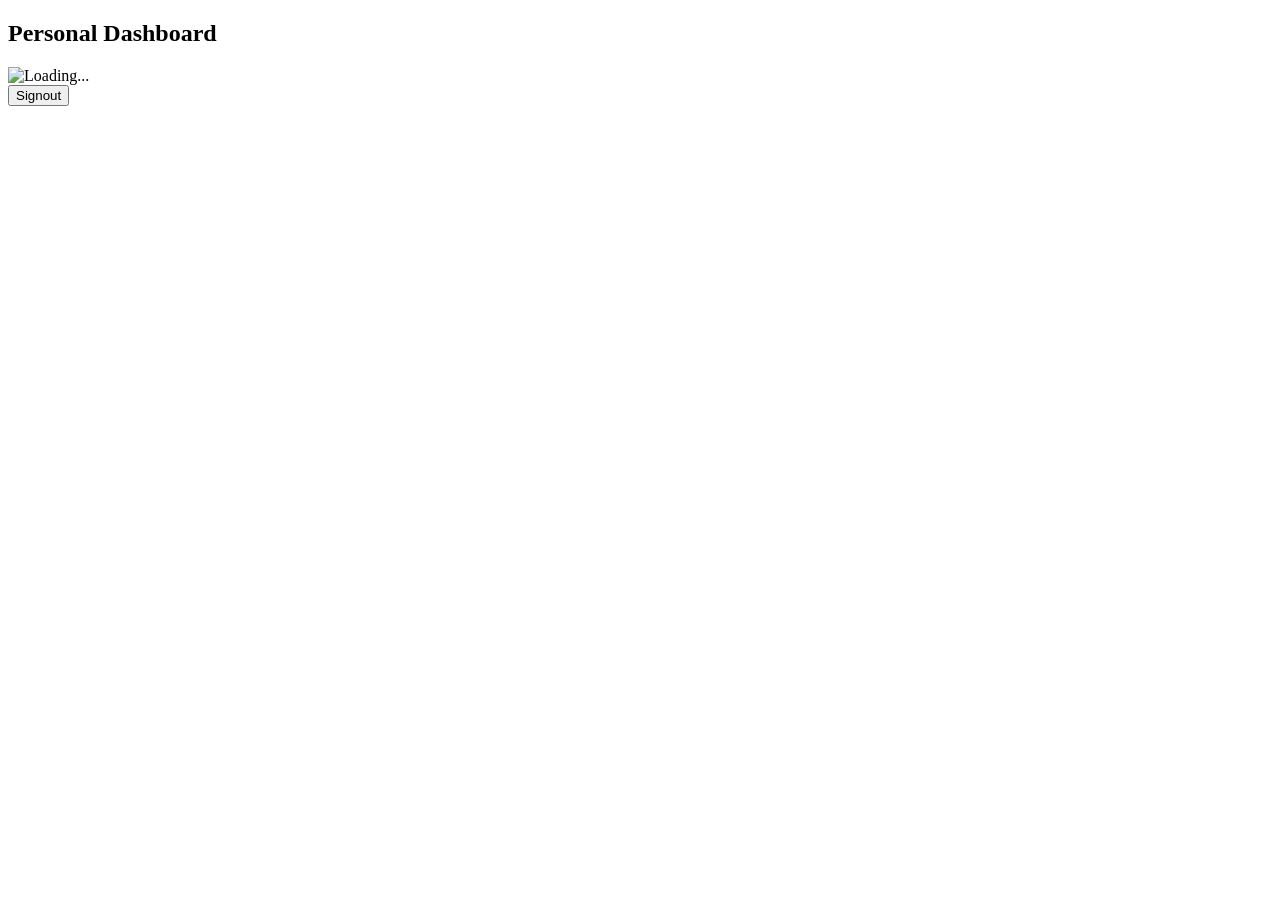
==== pages/dashboard.html @ be16f31f "firebase app with proper signIn, logIn & signOut Function" ====
<!DOCTYPE html>
<html lang="en">
<head>
    <meta charset="UTF-8">
    <meta name="viewport" content="width=device-width, initial-scale=1.0">
    <title>Dashboard</title>
</head>
<body>
    <h2>Personal Dashboard</h2>
    <div class="email">
        <img src="https://cdn.pixabay.com/animation/2024/04/02/07/57/07-57-40-974_512.gif" width="35px" alt="Loading...">
    </div>
    <button id="signoutBtn">Signout</button>
    <script type="module" src="../scripts/dashboard.js"></script>
</body>
</html>
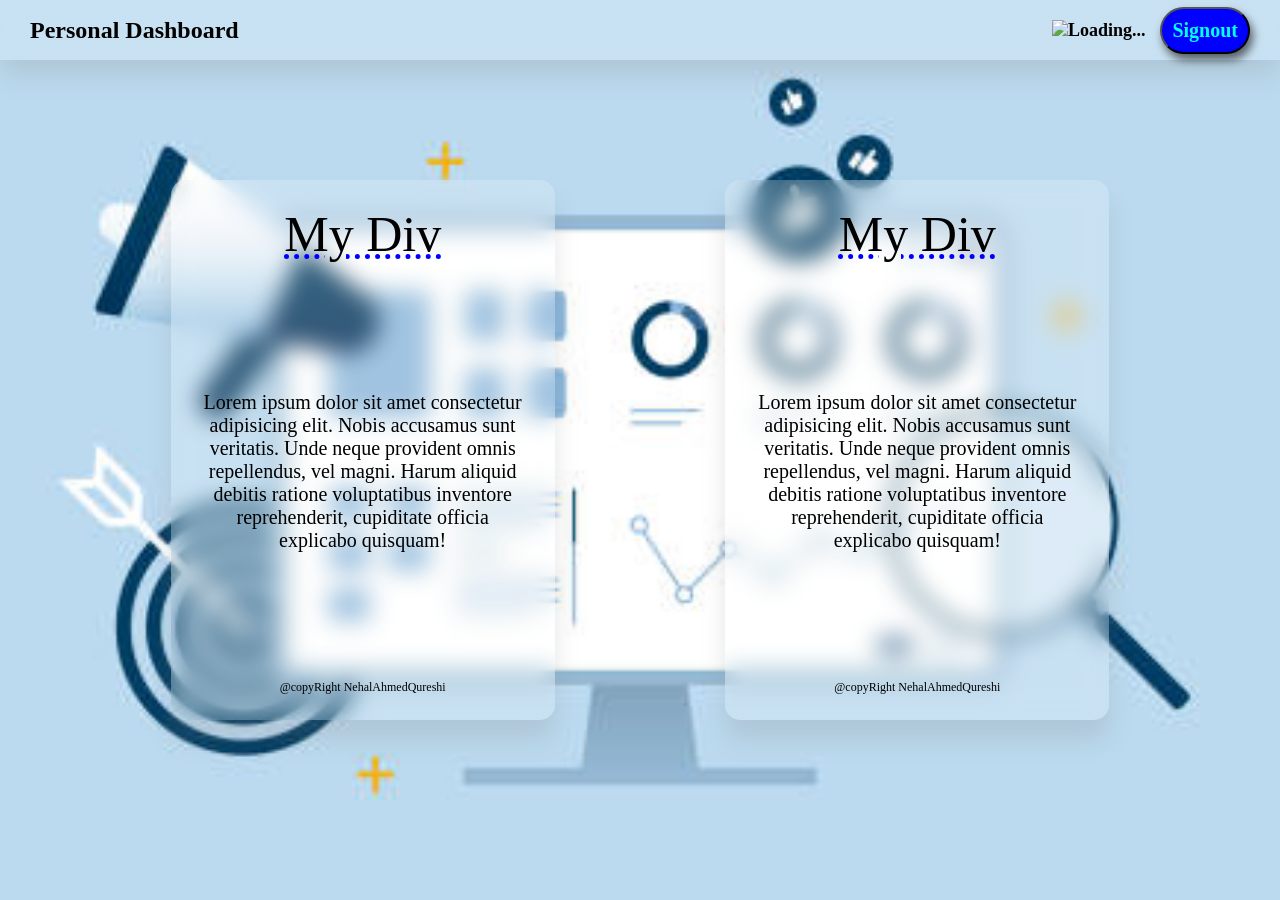
==== commit 2c6ab496: "complete styling dashboard , login , signup" ====
--- a/pages/dashboard.html
+++ b/pages/dashboard.html
@@ -1,16 +1,47 @@
 <!DOCTYPE html>
 <html lang="en">
+
 <head>
     <meta charset="UTF-8">
     <meta name="viewport" content="width=device-width, initial-scale=1.0">
+    <link rel="stylesheet" href="../style/dashboard.css">
     <title>Dashboard</title>
 </head>
+
 <body>
-    <h2>Personal Dashboard</h2>
-    <div class="email">
-        <img src="https://cdn.pixabay.com/animation/2024/04/02/07/57/07-57-40-974_512.gif" width="35px" alt="Loading...">
+    <div class="navbar">
+        <h2>Personal Dashboard</h2>
+        <div class="right">
+            <div class="email">
+                <img src="https://cdn.pixabay.com/animation/2024/04/02/07/57/07-57-40-974_512.gif" width="35px"
+                    alt="Loading...">
+            </div>
+            <button id="signoutBtn">Signout</button>
+        </div>
     </div>
-    <button id="signoutBtn">Signout</button>
+    <div class="home">
+        <div class="section1">
+            <div class="left">
+                <div class="heading">My Div</div>
+                <div class="content">
+                    Lorem ipsum dolor sit amet consectetur adipisicing elit. Nobis accusamus sunt veritatis. Unde neque provident omnis repellendus, vel magni. Harum aliquid debitis ratione voluptatibus inventore reprehenderit, cupiditate officia explicabo quisquam!
+                </div>
+                <div class="footer">
+                    @copyRight NehalAhmedQureshi
+                </div>
+            </div>
+            <div class="right">
+                <div class="heading">My Div</div>
+                <div class="content">
+                    Lorem ipsum dolor sit amet consectetur adipisicing elit. Nobis accusamus sunt veritatis. Unde neque provident omnis repellendus, vel magni. Harum aliquid debitis ratione voluptatibus inventore reprehenderit, cupiditate officia explicabo quisquam!
+                </div>
+                <div class="footer">
+                    @copyRight NehalAhmedQureshi
+                </div>
+            </div>
+        </div>
+    </div>
     <script type="module" src="../scripts/dashboard.js"></script>
 </body>
+
 </html>
--- a/style/dashboard.css
+++ b/style/dashboard.css
@@ -0,0 +1,86 @@
+*{
+    margin: 0%;
+    padding: 0%;
+    box-sizing: border-box;
+}
+.navbar {
+    width: 100%;
+    height: 5vh;
+    padding: 30px;
+    display: flex;
+    align-items: center;
+    /* border: 2px solid black; */
+    justify-content: space-between;
+    position: fixed;
+    top: 0%;
+    box-shadow: 0 15px 25px rgba(129, 124, 124, 0.2);
+    backdrop-filter: blur(14px);
+    background-color: rgba(255, 255, 255, 0.2);
+}
+.navbar .right .email {
+    font-family: cursive;
+    font-weight: 600;
+    font-size: 18px;
+    /* letter-spacing: 1px; */
+}
+.navbar .right {
+    display: flex;
+    justify-content:center;
+    align-items: center;
+    gap: 15px;
+}
+.navbar .right button {
+    padding: 10px;
+    font-size: 20px;
+    border-radius: 25px;
+    background: blue;
+    color: aqua;
+    font-family: cursive;
+    font-weight: 600;
+    box-shadow: 3px 6px 10px rgba(6, 6, 6,0.6);
+}
+.navbar .right button:hover{
+    background: aqua;
+    color: blue;
+}
+.navbar .right button:active{
+    box-shadow: none;
+}
+.home .section1 {
+    width: 100%;
+    height: 100vh;
+    background:url(../assessts/flag.jpg) no-repeat;
+    background-size: cover;
+    background-position: center;
+    display: flex;
+    justify-content: space-evenly;
+    align-items: center;
+}
+.section1 .left , .section1 .right {
+    width: 30%;
+    height: 60vh;
+    border-radius: 15px;
+    /* border: 2px solid black; */
+    box-shadow: 0 20px 25px rgba(129, 124, 124, 0.2);
+    backdrop-filter: blur(12px);
+    background-color: rgba(255, 255, 255, 0.2);
+    display: flex;
+    flex-direction: column;
+    padding: 25px;
+    justify-content: space-between;
+    align-items: center;
+    font-family: cursive;
+    .heading {
+        font-size: 50px;
+        position:relative;
+        text-decoration:underline dotted blue;
+    }
+    .content{
+        font-size: 20px;
+        text-align: center;
+    }
+    .footer{
+        font-size: 12px;
+        font-weight: 400;
+    }
+}
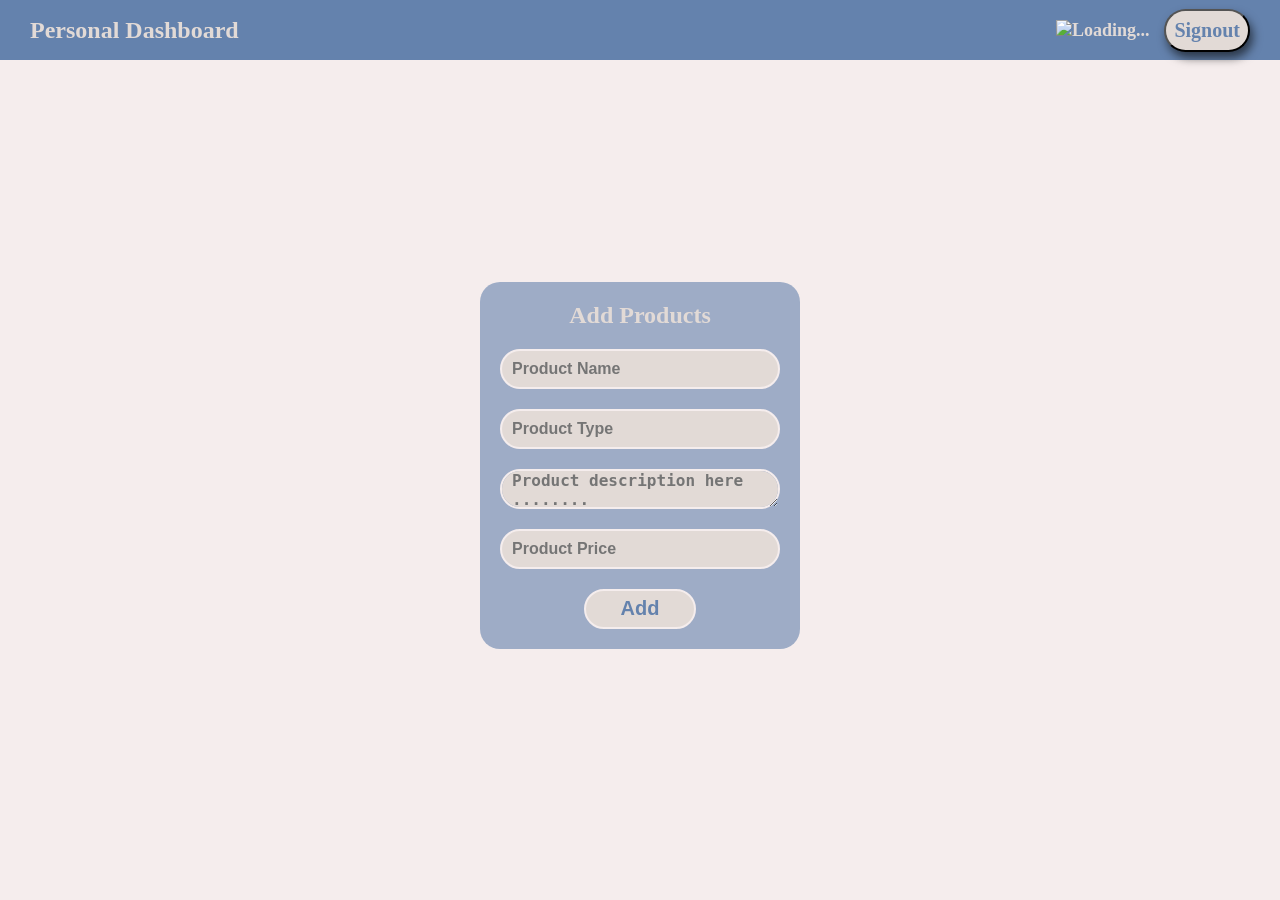
==== commit e8a7fd11: "add some styling and set theme color" ====
--- a/pages/dashboard.html
+++ b/pages/dashboard.html
@@ -20,28 +20,31 @@
         </div>
     </div>
     <div class="home">
-        <div class="section1">
-            <div class="left">
-                <div class="heading">My Div</div>
-                <div class="content">
-                    Lorem ipsum dolor sit amet consectetur adipisicing elit. Nobis accusamus sunt veritatis. Unde neque provident omnis repellendus, vel magni. Harum aliquid debitis ratione voluptatibus inventore reprehenderit, cupiditate officia explicabo quisquam!
+        <div class="addItems">
+            <form id="addProductForm">
+                <h2>Add Products</h2>
+
+                <input type="text" maxlength="35" minlength="2" class="product-name" placeholder="Product Name">
+                <input type="text" maxlength="35" minlength="2" class="product-type" placeholder="Product Type">
+                <!-- <input type="text" maxlength="15" minlength="2" class="product-description"
+                    placeholder="Product Description"> -->
+                <textarea name="" id="" class="product-description"
+                    placeholder="Product description here ........"></textarea>
+                <input type="number" maxlength="15" minlength="2" class="product-price" placeholder="Product Price">
+                <button type="submit" class="addItem">Add</button>
+            </form>
+        </div>
+        <!-- <div class="productPrinter">
+            <div class="product">
+                <div class="name">I-Phone</div>
+                <div class="type">Mobile</div>
+                <div class="description">Lorem ipsum dolor sit amet consectetur adipisicing elit. Quia unde numquam assumenda.
                 </div>
-                <div class="footer">
-                    @copyRight NehalAhmedQureshi
-                </div>
+                <div class="price">1200</div>
             </div>
-            <div class="right">
-                <div class="heading">My Div</div>
-                <div class="content">
-                    Lorem ipsum dolor sit amet consectetur adipisicing elit. Nobis accusamus sunt veritatis. Unde neque provident omnis repellendus, vel magni. Harum aliquid debitis ratione voluptatibus inventore reprehenderit, cupiditate officia explicabo quisquam!
-                </div>
-                <div class="footer">
-                    @copyRight NehalAhmedQureshi
-                </div>
-            </div>
+        </div> -->
         </div>
-    </div>
-    <script type="module" src="../scripts/dashboard.js"></script>
+        <script type="module" src="../scripts/dashboard.js"></script>
 </body>
 
 </html>
--- a/style/dashboard.css
+++ b/style/dashboard.css
@@ -2,6 +2,15 @@
     margin: 0%;
     padding: 0%;
     box-sizing: border-box;
+}
+body {
+    background:rgb(245, 237, 237);
+    background-size: cover;
+    background-position: center;
+    width: 100%;
+    font-family: cursive;
+    
+    height: 100vh;
 }
 .navbar {
     width: 100%;
@@ -11,11 +20,12 @@
     align-items: center;
     /* border: 2px solid black; */
     justify-content: space-between;
-    position: fixed;
-    top: 0%;
-    box-shadow: 0 15px 25px rgba(129, 124, 124, 0.2);
-    backdrop-filter: blur(14px);
-    background-color: rgba(255, 255, 255, 0.2);
+    /* position: fixed; */
+    /* top: 0%; */
+    /* box-shadow: 0 15px 25px rgba(129, 124, 124, 0.2); */
+    /* backdrop-filter: blur(14px); */
+    background-color:rgb(100, 130, 173);
+    color: rgb(226, 218, 214);
 }
 .navbar .right .email {
     font-family: cursive;
@@ -30,57 +40,74 @@
     gap: 15px;
 }
 .navbar .right button {
-    padding: 10px;
+    padding: 8px;
     font-size: 20px;
     border-radius: 25px;
-    background: blue;
-    color: aqua;
+    background:rgb(226, 218, 214) ;
+    color:rgb(100, 130, 173);
     font-family: cursive;
     font-weight: 600;
     box-shadow: 3px 6px 10px rgba(6, 6, 6,0.6);
 }
 .navbar .right button:hover{
-    background: aqua;
-    color: blue;
+    background:rgb(100, 130, 173);
+    color: rgb(226, 218, 214) ;
 }
 .navbar .right button:active{
     box-shadow: none;
 }
-.home .section1 {
+.home {
     width: 100%;
-    height: 100vh;
-    background:url(../assessts/flag.jpg) no-repeat;
-    background-size: cover;
-    background-position: center;
+    height: 90vh;
+}
+.addItems{
+    /* border: 2px solid black; */
+    width: 100%;
+    height: 90vh;
     display: flex;
-    justify-content: space-evenly;
+    justify-content: center;
     align-items: center;
 }
-.section1 .left , .section1 .right {
-    width: 30%;
-    height: 60vh;
-    border-radius: 15px;
-    /* border: 2px solid black; */
-    box-shadow: 0 20px 25px rgba(129, 124, 124, 0.2);
-    backdrop-filter: blur(12px);
-    background-color: rgba(255, 255, 255, 0.2);
+.addItems #addProductForm {
     display: flex;
     flex-direction: column;
-    padding: 25px;
-    justify-content: space-between;
-    align-items: center;
+    width: 25%;
+    gap: 20px;
+    /* border: 2px solid black; */
+    background:rgba(100, 130, 173,0.6);
+    border-radius: 20px;
+    color: rgb(226, 218, 214);
+    font-weight: 600;
     font-family: cursive;
-    .heading {
-        font-size: 50px;
-        position:relative;
-        text-decoration:underline dotted blue;
-    }
-    .content{
-        font-size: 20px;
-        text-align: center;
-    }
-    .footer{
-        font-size: 12px;
-        font-weight: 400;
-    }
+    padding: 20px;
+    align-items: center;   
+
 }
+.addItems #addProductForm input , .addItems #addProductForm textarea, .addItems #addProductForm button {
+    width: 100%;
+    height:40px;
+    padding-left: 10px;
+    border-radius: 24px;
+    border:2px solid rgb(245, 237, 237);
+    background: rgb(226, 218, 214);
+    color: rgb(127, 161, 195);
+    font-weight: 600;
+    font-size: 16px;
+}
+.addItems #addProductForm button{
+    width: 40%;
+    padding-left: 0%;
+    font-size: 20px;
+    color: rgb(100, 130, 173);
+    background-color:rgb(226, 218, 214) ;
+    
+}
+
+.addItems #addProductForm button:hover{
+   background-color: rgb(100, 130, 173);
+    color:rgb(226, 218, 214) ;
+}
+
+.addItems #addProductForm input:focus-visible , .addItems #addProductForm textarea:focus-visible {
+   outline: none;
+}
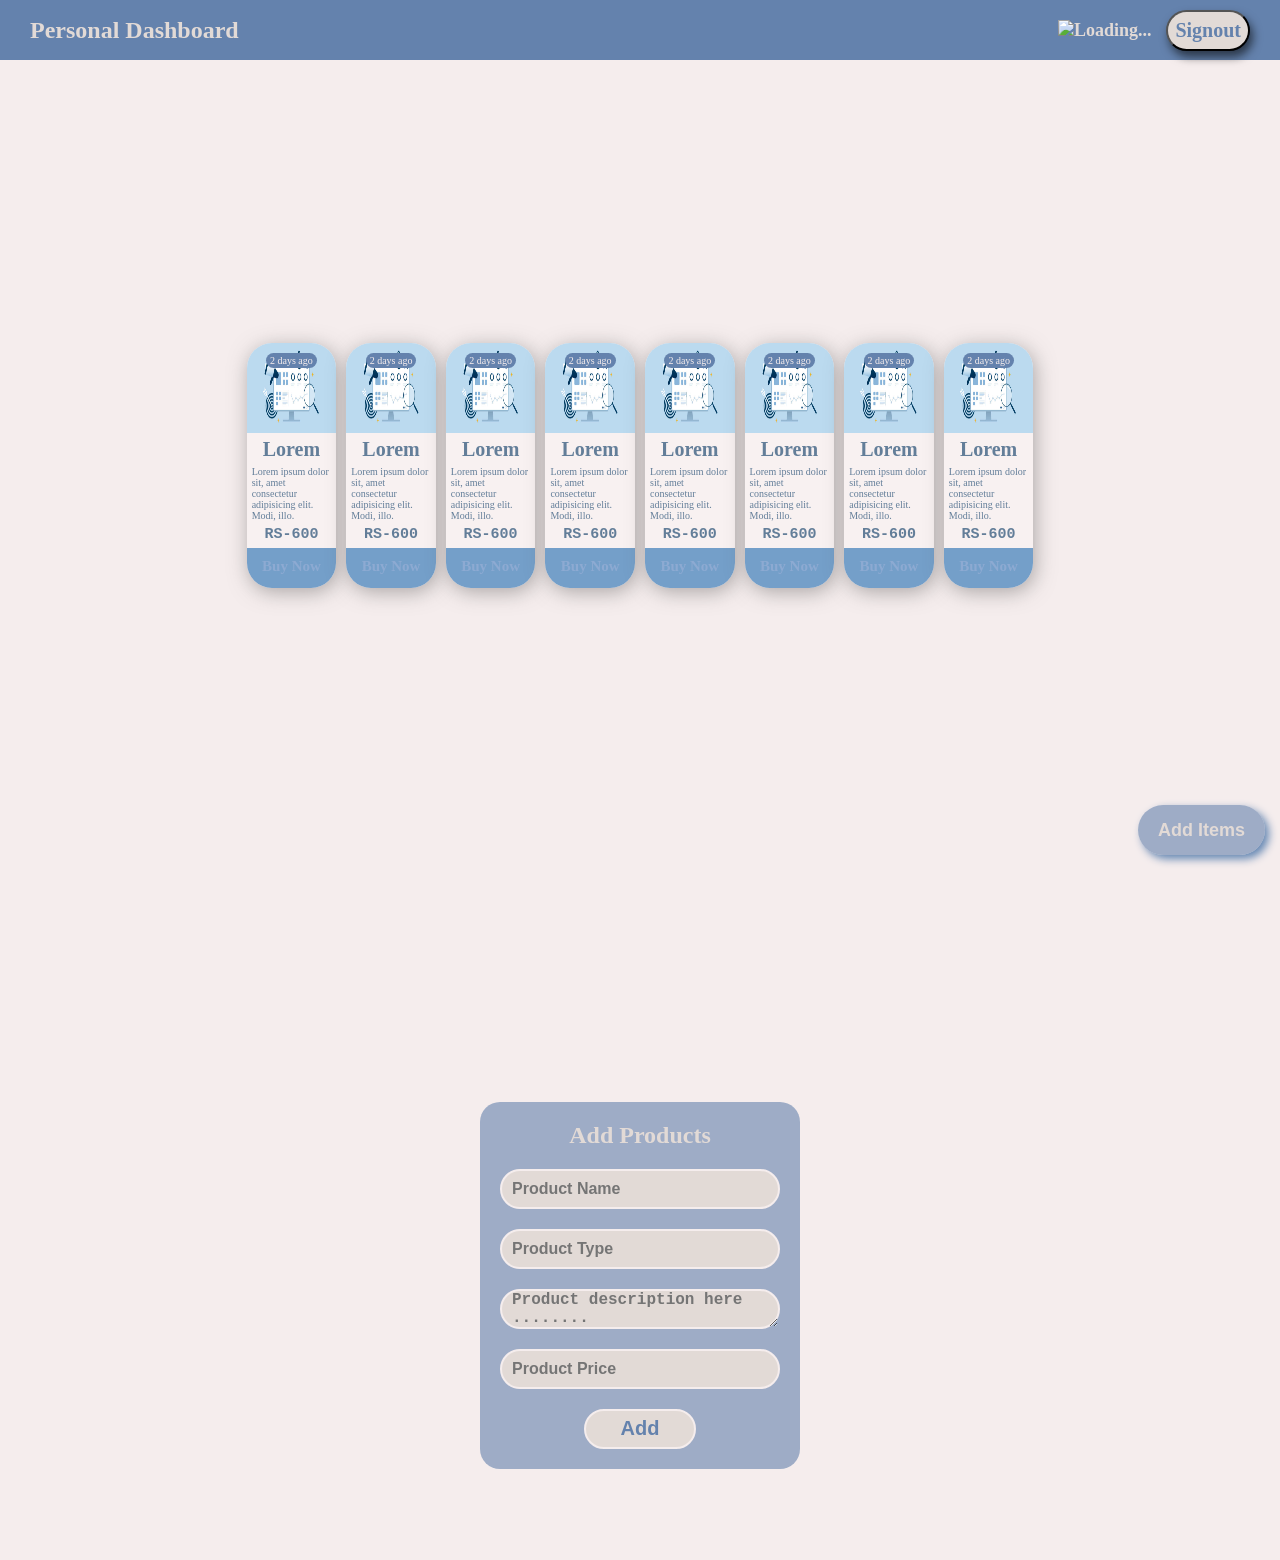
==== commit 80a7c842: "add product printer styling and html" ====
--- a/pages/dashboard.html
+++ b/pages/dashboard.html
@@ -18,8 +18,10 @@
             </div>
             <button id="signoutBtn">Signout</button>
         </div>
+        <div class="hamburger"></div>
     </div>
     <div class="home">
+        <button id="show" >Add Items</button>
         <div class="addItems">
             <form id="addProductForm">
                 <h2>Add Products</h2>
@@ -34,16 +36,75 @@
                 <button type="submit" class="addItem">Add</button>
             </form>
         </div>
-        <!-- <div class="productPrinter">
-            <div class="product">
-                <div class="name">I-Phone</div>
-                <div class="type">Mobile</div>
-                <div class="description">Lorem ipsum dolor sit amet consectetur adipisicing elit. Quia unde numquam assumenda.
+        <div class="productPrinter">
+            <div class="wrap">
+                <div class="card">
+                    <div class="duration">2 days ago</div>
+                    <div class="img"><img src="../assessts/flag.jpg" width="250px" alt=""></div>
+                    <div class="name">Lorem</div>
+                    <div class="description">Lorem ipsum dolor sit, amet consectetur adipisicing elit. Modi, illo.</div>
+                    <div class="price">RS-600</div>
+                    <div class="buyNow">Buy Now</div>
                 </div>
-                <div class="price">1200</div>
+                <div class="card">
+                    <div class="duration">2 days ago</div>
+                    <div class="img"><img src="../assessts/flag.jpg" width="250px" alt=""></div>
+                    <div class="name">Lorem</div>
+                    <div class="description">Lorem ipsum dolor sit, amet consectetur adipisicing elit. Modi, illo.</div>
+                    <div class="price">RS-600</div>
+                    <div class="buyNow">Buy Now</div>
+                </div>
+                <div class="card">
+                    <div class="duration">2 days ago</div>
+                    <div class="img"><img src="../assessts/flag.jpg" width="250px" alt=""></div>
+                    <div class="name">Lorem</div>
+                    <div class="description">Lorem ipsum dolor sit, amet consectetur adipisicing elit. Modi, illo.</div>
+                    <div class="price">RS-600</div>
+                    <div class="buyNow">Buy Now</div>
+                </div>
+                <div class="card">
+                    <div class="duration">2 days ago</div>
+                    <div class="img"><img src="../assessts/flag.jpg" width="250px" alt=""></div>
+                    <div class="name">Lorem</div>
+                    <div class="description">Lorem ipsum dolor sit, amet consectetur adipisicing elit. Modi, illo.</div>
+                    <div class="price">RS-600</div>
+                    <div class="buyNow">Buy Now</div>
+                </div>
+                <div class="card">
+                    <div class="duration">2 days ago</div>
+                    <div class="img"><img src="../assessts/flag.jpg" width="250px" alt=""></div>
+                    <div class="name">Lorem</div>
+                    <div class="description">Lorem ipsum dolor sit, amet consectetur adipisicing elit. Modi, illo.</div>
+                    <div class="price">RS-600</div>
+                    <div class="buyNow">Buy Now</div>
+                </div>
+                <div class="card">
+                    <div class="duration">2 days ago</div>
+                    <div class="img"><img src="../assessts/flag.jpg" width="250px" alt=""></div>
+                    <div class="name">Lorem</div>
+                    <div class="description">Lorem ipsum dolor sit, amet consectetur adipisicing elit. Modi, illo.</div>
+                    <div class="price">RS-600</div>
+                    <div class="buyNow">Buy Now</div>
+                </div>
+                <div class="card">
+                    <div class="duration">2 days ago</div>
+                    <div class="img"><img src="../assessts/flag.jpg" width="250px" alt=""></div>
+                    <div class="name">Lorem</div>
+                    <div class="description">Lorem ipsum dolor sit, amet consectetur adipisicing elit. Modi, illo.</div>
+                    <div class="price">RS-600</div>
+                    <div class="buyNow">Buy Now</div>
+                </div>
+                <div class="card">
+                    <div class="duration">2 days ago</div>
+                    <div class="img"><img src="../assessts/flag.jpg" width="250px" alt=""></div>
+                    <div class="name">Lorem</div>
+                    <div class="description">Lorem ipsum dolor sit, amet consectetur adipisicing elit. Modi, illo.</div>
+                    <div class="price">RS-600</div>
+                    <div class="buyNow">Buy Now</div>
+                </div>
             </div>
-        </div> -->
         </div>
+    </div>
         <script type="module" src="../scripts/dashboard.js"></script>
 </body>
 
--- a/style/dashboard.css
+++ b/style/dashboard.css
@@ -1,17 +1,21 @@
-*{
+* {
     margin: 0%;
     padding: 0%;
     box-sizing: border-box;
 }
+
 body {
-    background:rgb(245, 237, 237);
+    background: rgb(245, 237, 237);
     background-size: cover;
     background-position: center;
-    width: 100%;
+    width: 100vw;
     font-family: cursive;
-    
     height: 100vh;
-}
+    overflow-y: hidden;
+    overflow-x: hidden;
+    overflow: hidden;
+}
+
 .navbar {
     width: 100%;
     height: 5vh;
@@ -20,94 +24,578 @@
     align-items: center;
     /* border: 2px solid black; */
     justify-content: space-between;
-    /* position: fixed; */
-    /* top: 0%; */
-    /* box-shadow: 0 15px 25px rgba(129, 124, 124, 0.2); */
-    /* backdrop-filter: blur(14px); */
-    background-color:rgb(100, 130, 173);
+    background-color: rgb(100, 130, 173);
     color: rgb(226, 218, 214);
-}
+    z-index: 1;
+}
+
 .navbar .right .email {
     font-family: cursive;
     font-weight: 600;
     font-size: 18px;
     /* letter-spacing: 1px; */
 }
+
 .navbar .right {
     display: flex;
-    justify-content:center;
+    justify-content: center;
     align-items: center;
     gap: 15px;
 }
+
 .navbar .right button {
-    padding: 8px;
+    padding: 7px;
     font-size: 20px;
     border-radius: 25px;
-    background:rgb(226, 218, 214) ;
-    color:rgb(100, 130, 173);
+    background: rgb(226, 218, 214);
+    color: rgb(100, 130, 173);
     font-family: cursive;
     font-weight: 600;
-    box-shadow: 3px 6px 10px rgba(6, 6, 6,0.6);
-}
-.navbar .right button:hover{
-    background:rgb(100, 130, 173);
-    color: rgb(226, 218, 214) ;
-}
-.navbar .right button:active{
+    box-shadow: 3px 6px 10px rgba(6, 6, 6, 0.6);
+}
+
+.navbar .right button:hover {
+    background: rgb(100, 130, 173);
+    color: rgb(226, 218, 214);
+}
+
+.navbar .right button:active {
     box-shadow: none;
 }
+
 .home {
     width: 100%;
     height: 90vh;
-}
-.addItems{
+    position: relative;
+    /* z-index: 1; */
+    display: flex;
+    flex-direction: column;
+}
+
+#show {
+    height: 50px;
+    padding-top: 10px;
+    padding-bottom: 10px;
+    padding-right: 20px;
+    padding-left: 20px;
+    border: none;
+    color: rgb(226, 218, 214);
+    font-weight: 600;
+    background: rgba(100, 130, 173, 0.6);
+    border-radius: 50px;
+    font-size: 18px;
+    box-shadow: 4px 4px 8px rgb(100, 135, 179);
+    position: absolute;
+    bottom: 15px;
+    right: 15px;
+    z-index: 10;
+    cursor: pointer;
+}
+
+#show:hover {
+    background: rgb(100, 130, 173);
+}
+
+#show:active {
+    box-shadow: none;
+}
+
+.addItems {
     /* border: 2px solid black; */
     width: 100%;
     height: 90vh;
     display: flex;
     justify-content: center;
     align-items: center;
-}
+    transform: translateY(950px);
+    /* flex-direction: column;
+    position: relative; */
+    /* border: 2px solid black; */
+    transition: all 600ms ease-in-out;
+    z-index: 4;
+    background: rgb(245, 237, 237);
+
+}
+
 .addItems #addProductForm {
     display: flex;
     flex-direction: column;
     width: 25%;
     gap: 20px;
-    /* border: 2px solid black; */
-    background:rgba(100, 130, 173,0.6);
+    background: rgba(100, 130, 173, 0.6);
     border-radius: 20px;
     color: rgb(226, 218, 214);
     font-weight: 600;
     font-family: cursive;
     padding: 20px;
-    align-items: center;   
-
-}
-.addItems #addProductForm input , .addItems #addProductForm textarea, .addItems #addProductForm button {
-    width: 100%;
-    height:40px;
+    align-items: center;
+}
+
+.addItems #addProductForm input,
+.addItems #addProductForm textarea,
+.addItems #addProductForm button {
+    width: 100%;
+    height: 40px;
     padding-left: 10px;
     border-radius: 24px;
-    border:2px solid rgb(245, 237, 237);
+    border: 2px solid rgb(245, 237, 237);
     background: rgb(226, 218, 214);
     color: rgb(127, 161, 195);
     font-weight: 600;
     font-size: 16px;
 }
-.addItems #addProductForm button{
+
+.addItems #addProductForm button {
     width: 40%;
     padding-left: 0%;
     font-size: 20px;
     color: rgb(100, 130, 173);
-    background-color:rgb(226, 218, 214) ;
-    
-}
-
-.addItems #addProductForm button:hover{
-   background-color: rgb(100, 130, 173);
-    color:rgb(226, 218, 214) ;
-}
-
-.addItems #addProductForm input:focus-visible , .addItems #addProductForm textarea:focus-visible {
-   outline: none;
+    background-color: rgb(226, 218, 214);
+
+}
+
+.addItems #addProductForm button:hover {
+    background-color: rgb(100, 130, 173);
+    color: rgb(226, 218, 214);
+}
+
+.addItems #addProductForm input:focus-visible,
+.addItems #addProductForm textarea:focus-visible {
+    outline: none;
+}
+
+.hamburger {
+    width: 26px;
+    height: 5px;
+    background: rgb(226, 218, 214);
+    border-radius: 15px;
+    position: relative;
+    display: none;
+    cursor: pointer;
+}
+
+.hamburger::before {
+    content: "";
+    width: 15px;
+    height: 5px;
+    background: rgb(226, 218, 214);
+    border-radius: 15px;
+    position: absolute;
+    top: -10px;
+    right: 0%;
+    cursor: pointer;
+
+}
+
+.hamburger::after {
+    content: "";
+    width: 21px;
+    height: 5px;
+    background: rgb(226, 218, 214);
+    border-radius: 15px;
+    position: absolute;
+    top: 10px;
+    right: 0%;
+    /* transform: rotate(45deg); */
+    cursor: pointer;
+
+}
+
+.productPrinter {
+    /* border: 2px solid black; */
+    /* position: fixed;
+    top: 0%; */
+    width: 100%;
+    height: 100vh;
+    z-index: 2;
+    margin-top: -550px;
+}
+
+.productPrinter .wrap {
+    width: 100%;
+    height: 90vh ;
+    /* height: 50vh; */
+    /* border: 2px solid red; */
+    display: flex;
+    justify-content: center;
+    align-items: center;
+    gap: 10px;
+    padding-top: 20px;
+    padding-bottom: 20px;
+    z-index: 2;
+    transition: all 200ms ease-in-out;
+}
+
+.card {
+    width: 7%;
+    /* height: 365px; */
+    /* padding: 10px; */
+    /* height: 70vh; */
+    /* border: 2px solid grey; */
+    display: flex;
+    flex-direction: column;
+    /* justify-content: center; */
+    align-items: center;
+    gap: 5px;
+    border-radius: 25px;
+    overflow: hidden;
+    background: rgb(248, 241, 241);
+    box-shadow: 2px 4px 20px rgba(97, 96, 96, 0.5);
+    color: rgb(99, 126, 153);
+    position: relative;
+    z-index: 2;
+    transition: transform 1s ,width 1s;
+}
+
+.card:hover {
+    transform:rotateZ(360deg) ;
+    width: 25%;
+    .description {
+        font-size: 16px;
+    }
+
+    .name {
+        font-size: 35px;
+    }
+
+    .price {
+        font-size: 30px;
+    }
+
+    .duration {
+        border-radius: 25px;
+        left: 10px;
+        font-size: 16px;
+        padding: 5px;
+        padding-left: 10px;
+        padding-right: 10px;
+    }
+    .buyNow {
+        font-size: 30px;
+    }
+    .img {
+        height: 25vh;
+    }
+}
+
+.card .duration {
+    position: absolute;
+    top: 10px;
+    font-size: 10px;
+    /* left: 10px; */
+    background: rgb(100, 130, 173);
+    color: rgb(245, 237, 237);
+    padding: 2px; 
+    padding-left: 4px;
+    padding-right: 4px;
+    border-radius: 25px;
+}
+
+.card .img {
+    /* border: 2px solid pink; */
+    height: 10vh;
+    width: 100%;
+}
+
+.img img {
+    width: 100%;
+    height: 100%;
+}
+
+.card .name {
+    font-size: 20px;
+    font-weight: 600;
+}
+
+.card .description {
+    font-size: 10px;
+    padding-left: 5px;
+    padding-right: 5px;
+}
+
+.card .price {
+    font-size: 15px;
+    font-weight: 600;
+    font-family: 'Courier New', Courier, monospace;
+}
+
+.card .buyNow {
+    color: rgb(141, 170, 210);
+    background: rgb(116, 159, 201);
+    width: 100%;
+    height: 40px;
+    display: flex;
+    justify-content: center;
+    align-items: center;
+    font-size: 15px;
+    font-weight: 540;
+    font-weight: 600;
+    padding-bottom: 8px;
+    padding-top: 5px;
+    cursor: pointer;
+    display: flex;
+    flex-wrap: nowrap;
+}
+
+.card .buyNow:hover {
+    color: rgb(226, 218, 214);
+}
+
+/* ------------------------------------------ */
+@media screen and (max-width:1230px) {
+    .addItems #addProductForm {
+        width: 30%;
+        gap: 20px;
+    }
+
+}
+
+@media screen and (max-width:980px) {
+    .addItems #addProductForm {
+        width: 35%;
+        gap: 15px;
+    }
+
+    #show {
+        height: 50px;
+        padding-top: 6px;
+        padding-bottom: 4px;
+        padding-right: 10px;
+        padding-left: 10px;
+        font-size: 17px;
+    }
+}
+
+@media screen and (max-width:750px) {
+    .addItems #addProductForm {
+        width: 45%;
+        gap: 15px;
+    }
+
+    #show {
+        height: 50px;
+        padding-top: 6px;
+        padding-bottom: 4px;
+        padding-right: 10px;
+        padding-left: 10px;
+        font-size: 17px;
+    }
+
+    .navbar .right .email {
+        font-size: 16px;
+    }
+
+    .navbar .right button {
+        padding: 8px;
+        font-size: 16px;
+        border-radius: 25px;
+        background: rgb(226, 218, 214);
+        color: rgb(100, 130, 173);
+        font-family: cursive;
+        font-weight: 600;
+        box-shadow: 1px 2px 5px rgba(6, 6, 6, 0.6);
+    }
+}
+
+@media screen and (max-width:615px) {
+    .addItems #addProductForm {
+        width: 45%;
+        gap: 15px;
+    }
+
+    #show {
+        height: 50px;
+        padding-top: 6px;
+        padding-bottom: 4px;
+        padding-right: 10px;
+        padding-left: 10px;
+        font-size: 17px;
+    }
+
+    .navbar .right .email {
+        font-size: 16px;
+    }
+
+    .navbar .right button {
+        padding: 8px;
+        font-size: 16px;
+        border-radius: 25px;
+        background: rgb(226, 218, 214);
+        color: rgb(100, 130, 173);
+        font-family: cursive;
+        font-weight: 600;
+        box-shadow: 1px 2px 5px rgba(6, 6, 6, 0.6);
+    }
+
+    .hamburger {
+        display: block;
+    }
+
+    .navbar .right {
+        position: absolute;
+        right: 0px;
+        top: 60px;
+        background-color: rgb(127, 161, 195);
+        flex-direction: column;
+        padding: 10px;
+        border-top-left-radius: 10px;
+        border-bottom-left-radius: 10px;
+        transform: translateX(610px);
+        transition: all 600ms ease-in-out;
+    }
+}
+
+@media screen and (max-width:570px) {
+    .addItems #addProductForm {
+        width: 55%;
+        gap: 15px;
+    }
+
+    #show {
+        height: 50px;
+        padding-top: 6px;
+        padding-bottom: 4px;
+        padding-right: 10px;
+        padding-left: 10px;
+        font-size: 17px;
+    }
+
+    .navbar .right .email {
+        font-size: 16px;
+    }
+
+    .navbar .right button {
+        padding: 8px;
+        font-size: 16px;
+        border-radius: 25px;
+        background: rgb(226, 218, 214);
+        color: rgb(100, 130, 173);
+        font-family: cursive;
+        font-weight: 600;
+        box-shadow: 1px 2px 5px rgba(6, 6, 6, 0.6);
+    }
+
+    .hamburger {
+        display: block;
+    }
+
+    .navbar .right {
+        position: absolute;
+        right: 0px;
+        top: 60px;
+        background-color: rgb(127, 161, 195);
+        flex-direction: column;
+        padding: 10px;
+        border-top-left-radius: 10px;
+        border-bottom-left-radius: 10px;
+        transform: translateX(610px);
+        transition: all 600ms ease-in-out;
+    }
+}
+
+@media screen and (max-width:440px) {
+    .addItems #addProductForm {
+        width: 65%;
+        gap: 15px;
+    }
+
+    #show {
+        height: 50px;
+        padding-top: 6px;
+        padding-bottom: 4px;
+        padding-right: 10px;
+        padding-left: 10px;
+        font-size: 17px;
+    }
+
+    .navbar .right .email {
+        font-size: 16px;
+    }
+
+    .navbar .right button {
+        padding: 8px;
+        font-size: 16px;
+        border-radius: 25px;
+        background: rgb(226, 218, 214);
+        color: rgb(100, 130, 173);
+        font-family: cursive;
+        font-weight: 600;
+        box-shadow: 1px 2px 5px rgba(6, 6, 6, 0.6);
+    }
+
+    .hamburger {
+        display: block;
+    }
+
+    .navbar .right {
+        position: absolute;
+        right: 0px;
+        top: 60px;
+        background-color: rgb(127, 161, 195);
+        flex-direction: column;
+        padding: 10px;
+        border-top-left-radius: 10px;
+        border-bottom-left-radius: 10px;
+        transform: translateX(610px);
+        /* z-index: -1; */
+        transition: all 600ms ease-in-out;
+    }
+}
+
+@media screen and (max-width:390px) {
+    .addItems #addProductForm {
+        width: 75%;
+        gap: 15px;
+    }
+
+    #show {
+        height: 50px;
+        padding-top: 6px;
+        padding-bottom: 4px;
+        padding-right: 10px;
+        padding-left: 10px;
+        font-size: 17px;
+    }
+
+    .navbar .right .email {
+        font-size: 16px;
+    }
+
+    .navbar .right button {
+        padding: 8px;
+        font-size: 16px;
+        border-radius: 25px;
+        background: rgb(226, 218, 214);
+        color: rgb(100, 130, 173);
+        font-family: cursive;
+        font-weight: 600;
+        box-shadow: 1px 2px 5px rgba(6, 6, 6, 0.6);
+    }
+
+    .hamburger {
+        display: block;
+    }
+
+    .navbar .right {
+        position: absolute;
+        right: 0px;
+        top: 60px;
+        background-color: rgb(127, 161, 195);
+        flex-direction: column;
+        padding: 10px;
+        border-top-left-radius: 10px;
+        border-bottom-left-radius: 10px;
+        transform: translateX(610px);
+        transition: all 600ms ease-in-out;
+    }
+
+    .navbar {
+        padding: 30px;
+        padding-left: 10px;
+        padding-right: 10px;
+    }
+
+    .navbar h2 {
+        font-size: 22px;
+    }
 }
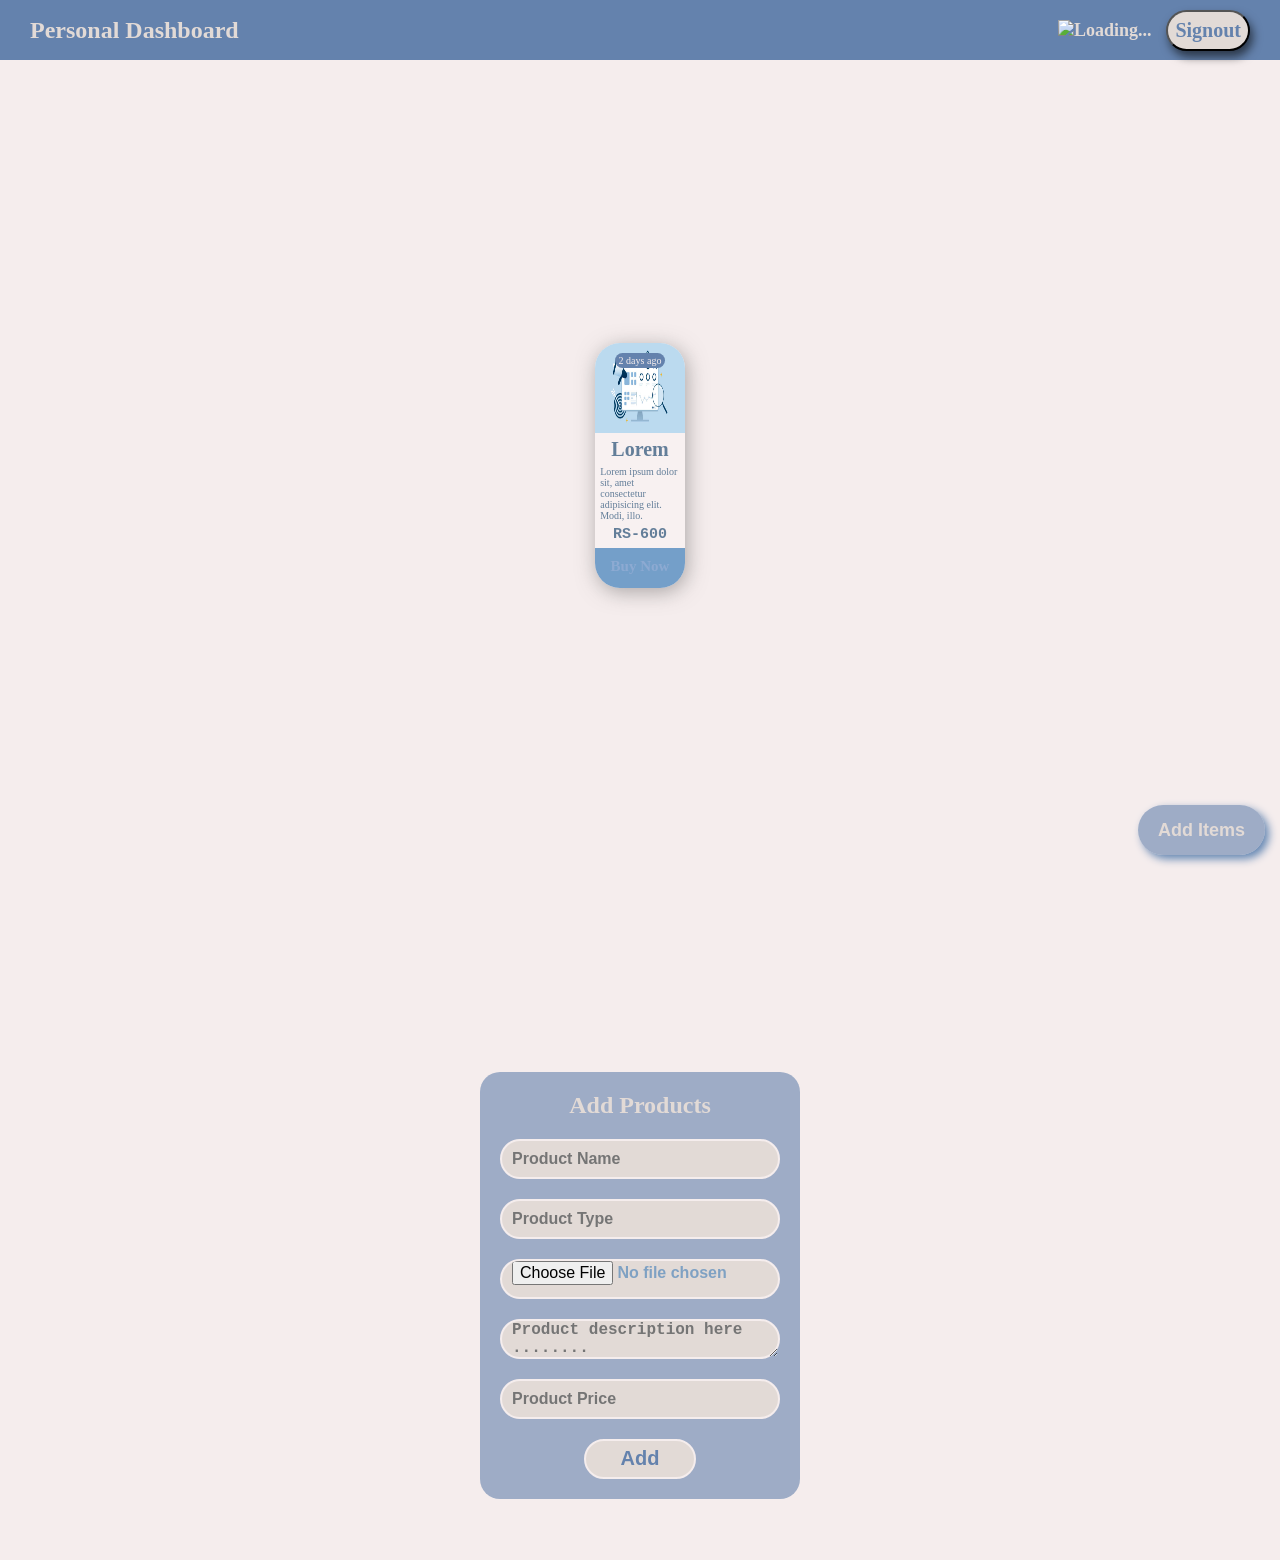
==== commit bd42b257: "set signup form media querry" ====
--- a/pages/dashboard.html
+++ b/pages/dashboard.html
@@ -28,8 +28,7 @@
 
                 <input type="text" maxlength="35" minlength="2" class="product-name" placeholder="Product Name">
                 <input type="text" maxlength="35" minlength="2" class="product-type" placeholder="Product Type">
-                <!-- <input type="text" maxlength="15" minlength="2" class="product-description"
-                    placeholder="Product Description"> -->
+                <input type="file" id="img">
                 <textarea name="" id="" class="product-description"
                     placeholder="Product description here ........"></textarea>
                 <input type="number" maxlength="15" minlength="2" class="product-price" placeholder="Product Price">
@@ -46,62 +45,7 @@
                     <div class="price">RS-600</div>
                     <div class="buyNow">Buy Now</div>
                 </div>
-                <div class="card">
-                    <div class="duration">2 days ago</div>
-                    <div class="img"><img src="../assessts/flag.jpg" width="250px" alt=""></div>
-                    <div class="name">Lorem</div>
-                    <div class="description">Lorem ipsum dolor sit, amet consectetur adipisicing elit. Modi, illo.</div>
-                    <div class="price">RS-600</div>
-                    <div class="buyNow">Buy Now</div>
-                </div>
-                <div class="card">
-                    <div class="duration">2 days ago</div>
-                    <div class="img"><img src="../assessts/flag.jpg" width="250px" alt=""></div>
-                    <div class="name">Lorem</div>
-                    <div class="description">Lorem ipsum dolor sit, amet consectetur adipisicing elit. Modi, illo.</div>
-                    <div class="price">RS-600</div>
-                    <div class="buyNow">Buy Now</div>
-                </div>
-                <div class="card">
-                    <div class="duration">2 days ago</div>
-                    <div class="img"><img src="../assessts/flag.jpg" width="250px" alt=""></div>
-                    <div class="name">Lorem</div>
-                    <div class="description">Lorem ipsum dolor sit, amet consectetur adipisicing elit. Modi, illo.</div>
-                    <div class="price">RS-600</div>
-                    <div class="buyNow">Buy Now</div>
-                </div>
-                <div class="card">
-                    <div class="duration">2 days ago</div>
-                    <div class="img"><img src="../assessts/flag.jpg" width="250px" alt=""></div>
-                    <div class="name">Lorem</div>
-                    <div class="description">Lorem ipsum dolor sit, amet consectetur adipisicing elit. Modi, illo.</div>
-                    <div class="price">RS-600</div>
-                    <div class="buyNow">Buy Now</div>
-                </div>
-                <div class="card">
-                    <div class="duration">2 days ago</div>
-                    <div class="img"><img src="../assessts/flag.jpg" width="250px" alt=""></div>
-                    <div class="name">Lorem</div>
-                    <div class="description">Lorem ipsum dolor sit, amet consectetur adipisicing elit. Modi, illo.</div>
-                    <div class="price">RS-600</div>
-                    <div class="buyNow">Buy Now</div>
-                </div>
-                <div class="card">
-                    <div class="duration">2 days ago</div>
-                    <div class="img"><img src="../assessts/flag.jpg" width="250px" alt=""></div>
-                    <div class="name">Lorem</div>
-                    <div class="description">Lorem ipsum dolor sit, amet consectetur adipisicing elit. Modi, illo.</div>
-                    <div class="price">RS-600</div>
-                    <div class="buyNow">Buy Now</div>
-                </div>
-                <div class="card">
-                    <div class="duration">2 days ago</div>
-                    <div class="img"><img src="../assessts/flag.jpg" width="250px" alt=""></div>
-                    <div class="name">Lorem</div>
-                    <div class="description">Lorem ipsum dolor sit, amet consectetur adipisicing elit. Modi, illo.</div>
-                    <div class="price">RS-600</div>
-                    <div class="buyNow">Buy Now</div>
-                </div>
+                
             </div>
         </div>
     </div>
--- a/style/dashboard.css
+++ b/style/dashboard.css
@@ -88,7 +88,7 @@
     position: absolute;
     bottom: 15px;
     right: 15px;
-    z-index: 10;
+    z-index: 30;
     cursor: pointer;
 }
 
@@ -442,6 +442,7 @@
         border-bottom-left-radius: 10px;
         transform: translateX(610px);
         transition: all 600ms ease-in-out;
+        z-index: 20;
     }
 }
 
@@ -490,6 +491,8 @@
         border-bottom-left-radius: 10px;
         transform: translateX(610px);
         transition: all 600ms ease-in-out;
+        z-index: 20;
+
     }
 }
 
@@ -539,6 +542,8 @@
         transform: translateX(610px);
         /* z-index: -1; */
         transition: all 600ms ease-in-out;
+        z-index: 20;
+
     }
 }
 
@@ -587,6 +592,8 @@
         border-bottom-left-radius: 10px;
         transform: translateX(610px);
         transition: all 600ms ease-in-out;
+        z-index: 20;
+
     }
 
     .navbar {
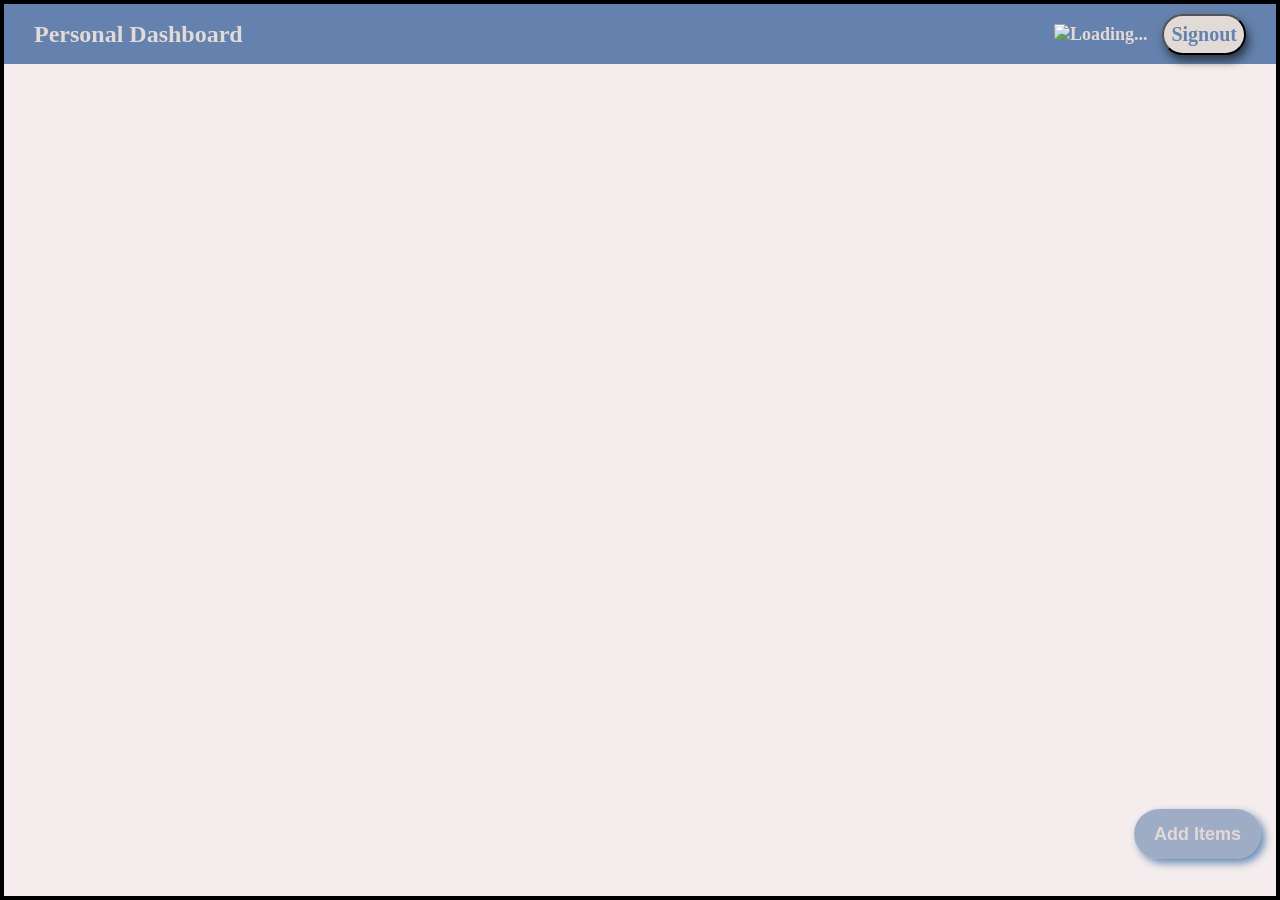
==== commit 1a395588: "fix" ====
--- a/pages/dashboard.html
+++ b/pages/dashboard.html
@@ -9,43 +9,45 @@
 </head>
 
 <body>
-    <div class="navbar">
-        <h2>Personal Dashboard</h2>
-        <div class="right">
-            <div class="email">
-                <img src="https://cdn.pixabay.com/animation/2024/04/02/07/57/07-57-40-974_512.gif" width="35px"
-                    alt="Loading...">
+    <div class="grid">
+        <div class="navbar">
+            <h2>Personal Dashboard</h2>
+            <div class="right">
+                <div class="email">
+                    <img src="https://cdn.pixabay.com/animation/2024/04/02/07/57/07-57-40-974_512.gif" width="35px"
+                        alt="Loading...">
+                </div>
+                <button id="signoutBtn">Signout</button>
             </div>
-            <button id="signoutBtn">Signout</button>
+            <div class="hamburger"></div>
         </div>
-        <div class="hamburger"></div>
-    </div>
-    <div class="home">
-        <button id="show" >Add Items</button>
-        <div class="addItems">
-            <form id="addProductForm">
-                <h2>Add Products</h2>
-
-                <input type="text" maxlength="35" minlength="2" class="product-name" placeholder="Product Name">
-                <input type="text" maxlength="35" minlength="2" class="product-type" placeholder="Product Type">
-                <input type="file" id="img">
-                <textarea name="" id="" class="product-description"
-                    placeholder="Product description here ........"></textarea>
-                <input type="number" maxlength="15" minlength="2" class="product-price" placeholder="Product Price">
-                <button type="submit" class="addItem">Add</button>
-            </form>
-        </div>
-        <div class="productPrinter">
-            <div class="wrap">
-                <div class="card">
-                    <div class="duration">2 days ago</div>
-                    <div class="img"><img src="../assessts/flag.jpg" width="250px" alt=""></div>
-                    <div class="name">Lorem</div>
-                    <div class="description">Lorem ipsum dolor sit, amet consectetur adipisicing elit. Modi, illo.</div>
-                    <div class="price">RS-600</div>
-                    <div class="buyNow">Buy Now</div>
+        <div class="home">
+            <button id="show" >Add Items</button>
+            <div class="addItems">
+                <form id="addProductForm">
+                    <h2>Add Products</h2>
+    
+                    <input type="text" maxlength="35" minlength="2" class="product-name" placeholder="Product Name">
+                    <input type="text" maxlength="35" minlength="2" class="product-type" placeholder="Product Type">
+                    <input type="file" id="img" accept="image/*">
+                    <textarea name="" id="" class="product-description"
+                        placeholder="Product description here ........"></textarea>
+                    <input type="number" maxlength="15" minlength="2" class="product-price" placeholder="Product Price">
+                    <button type="submit" class="addItem">Add</button>
+                </form>
+            </div>
+            <div class="productPrinter">
+                <div class="wrap">
+                    <!-- <div class="card">
+                        <div class="duration">2 days ago</div>
+                        <div class="img"><img src="../assessts/flag.jpg" width="250px" alt=""></div>
+                        <div class="name">Lorem</div>
+                        <div class="description">Lorem ipsum dolor sit, amet consectetur adipisicing elit. Modi, illo.</div>
+                        <div class="price">RS-600</div>
+                        <div class="buyNow">Buy Now</div>
+                    </div> -->
+                    
                 </div>
-                
             </div>
         </div>
     </div>
--- a/style/dashboard.css
+++ b/style/dashboard.css
@@ -10,10 +10,16 @@
     background-position: center;
     width: 100vw;
     font-family: cursive;
-    height: 100vh;
+    height: 98vh;
     overflow-y: hidden;
     overflow-x: hidden;
     overflow: hidden;
+}
+.grid {
+    width: 100%;
+    height: 100vh;
+    overflow: hidden;
+    border: 4px solid black;
 }
 
 .navbar {
@@ -26,7 +32,7 @@
     justify-content: space-between;
     background-color: rgb(100, 130, 173);
     color: rgb(226, 218, 214);
-    z-index: 1;
+    z-index: 40;
 }
 
 .navbar .right .email {
@@ -230,7 +236,7 @@
     width: 7%;
     /* height: 365px; */
     /* padding: 10px; */
-    /* height: 70vh; */
+    height: 40vh;
     /* border: 2px solid grey; */
     display: flex;
     flex-direction: column;
@@ -243,13 +249,13 @@
     box-shadow: 2px 4px 20px rgba(97, 96, 96, 0.5);
     color: rgb(99, 126, 153);
     position: relative;
-    z-index: 2;
+    z-index: 5;
     transition: transform 1s ,width 1s;
 }
 
 .card:hover {
-    transform:rotateZ(360deg) ;
     width: 25%;
+    height: 50vh;
     .description {
         font-size: 16px;
     }
@@ -293,7 +299,7 @@
 
 .card .img {
     /* border: 2px solid pink; */
-    height: 10vh;
+    height: 20vh;
     width: 100%;
 }
 
@@ -311,6 +317,7 @@
     font-size: 10px;
     padding-left: 5px;
     padding-right: 5px;
+    height: 10vh;
 }
 
 .card .price {
@@ -323,7 +330,7 @@
     color: rgb(141, 170, 210);
     background: rgb(116, 159, 201);
     width: 100%;
-    height: 40px;
+    height: 5vh;
     display: flex;
     justify-content: center;
     align-items: center;
@@ -430,7 +437,6 @@
     .hamburger {
         display: block;
     }
-
     .navbar .right {
         position: absolute;
         right: 0px;
@@ -443,7 +449,9 @@
         transform: translateX(610px);
         transition: all 600ms ease-in-out;
         z-index: 20;
-    }
+        /* display: none; */
+    }
+
 }
 
 @media screen and (max-width:570px) {
@@ -593,13 +601,13 @@
         transform: translateX(610px);
         transition: all 600ms ease-in-out;
         z-index: 20;
-
     }
 
     .navbar {
         padding: 30px;
         padding-left: 10px;
         padding-right: 10px;
+        z-index: 40;
     }
 
     .navbar h2 {
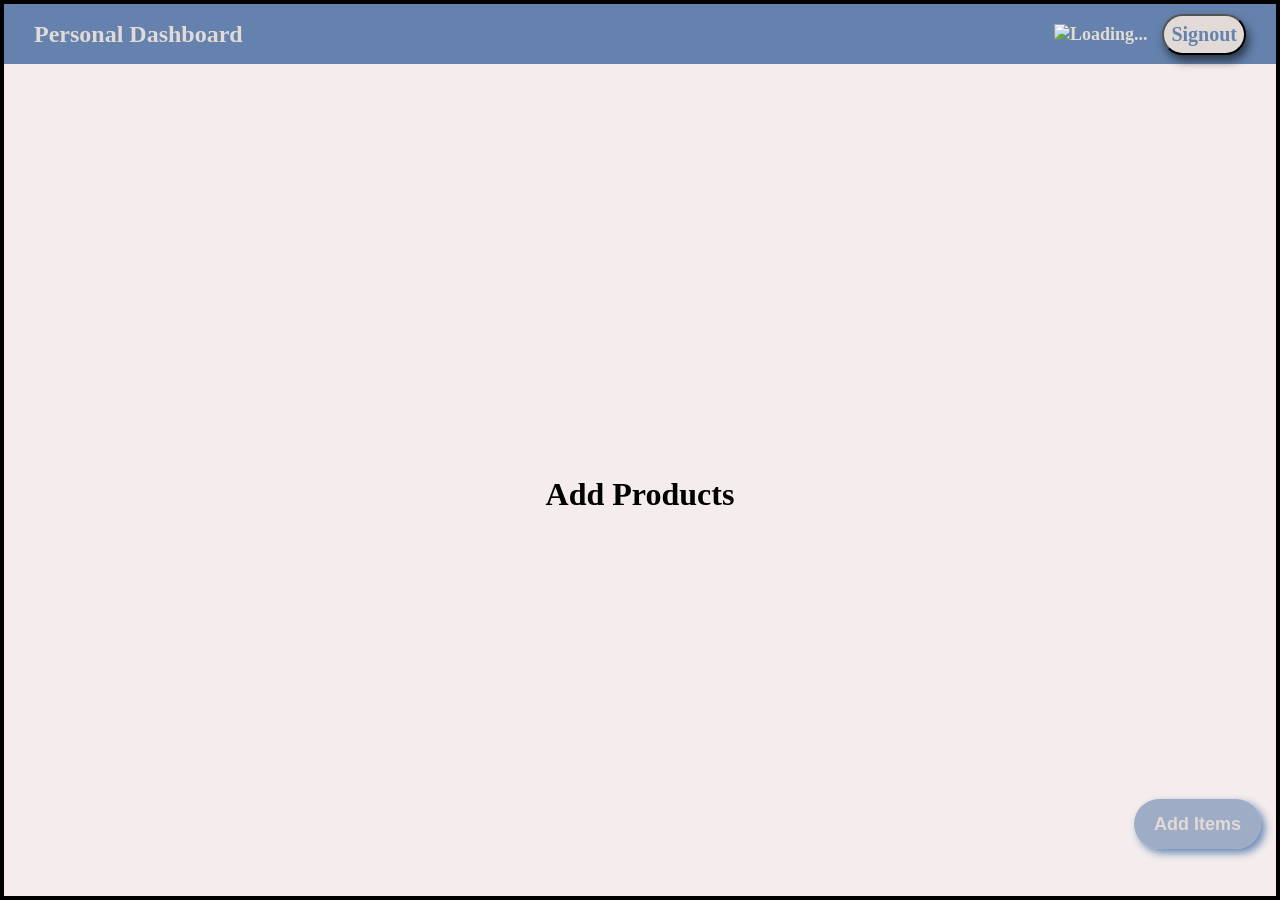
==== commit 929c91d1: "complete" ====
--- a/pages/dashboard.html
+++ b/pages/dashboard.html
@@ -27,30 +27,23 @@
                 <form id="addProductForm">
                     <h2>Add Products</h2>
     
-                    <input type="text" maxlength="35" minlength="2" class="product-name" placeholder="Product Name">
-                    <input type="text" maxlength="35" minlength="2" class="product-type" placeholder="Product Type">
-                    <input type="file" id="img" accept="image/*">
-                    <textarea name="" id="" class="product-description"
-                        placeholder="Product description here ........"></textarea>
-                    <input type="number" maxlength="15" minlength="2" class="product-price" placeholder="Product Price">
+                    <input style="text-transform: capitalize;" type="text" maxlength="15" minlength="2" class="product-name" placeholder="Product Name" required>
+                    <input style="text-transform: capitalize;" type="text" maxlength="35" minlength="2" class="product-type" placeholder="Product Type" required>
+                    <input type="file" id="img" accept="image/*" required>
+                    <textarea style="text-transform: capitalize;" name="" id="" class="product-description"
+                        minlength="10" maxlength="25" placeholder="Product description here ........" required></textarea>
+                    <input type="number" maxlength="15" minlength="2" class="product-price" placeholder="Product Price" required>
                     <button type="submit" class="addItem">Add</button>
                 </form>
             </div>
             <div class="productPrinter">
                 <div class="wrap">
-                    <!-- <div class="card">
-                        <div class="duration">2 days ago</div>
-                        <div class="img"><img src="../assessts/flag.jpg" width="250px" alt=""></div>
-                        <div class="name">Lorem</div>
-                        <div class="description">Lorem ipsum dolor sit, amet consectetur adipisicing elit. Modi, illo.</div>
-                        <div class="price">RS-600</div>
-                        <div class="buyNow">Buy Now</div>
-                    </div> -->
-                    
+                    <h1>Add Products</h1>
                 </div>
             </div>
         </div>
     </div>
+    <script src="https://cdn.jsdelivr.net/npm/date-fns@3.6.0/cdn.min.js"></script>
         <script type="module" src="../scripts/dashboard.js"></script>
 </body>
 
--- a/style/dashboard.css
+++ b/style/dashboard.css
@@ -15,6 +15,7 @@
     overflow-x: hidden;
     overflow: hidden;
 }
+
 .grid {
     width: 100%;
     height: 100vh;
@@ -92,7 +93,7 @@
     font-size: 18px;
     box-shadow: 4px 4px 8px rgb(100, 135, 179);
     position: absolute;
-    bottom: 15px;
+    bottom: 25px;
     right: 15px;
     z-index: 30;
     cursor: pointer;
@@ -214,12 +215,12 @@
     width: 100%;
     height: 100vh;
     z-index: 2;
-    margin-top: -550px;
+    margin-top: -510px;
 }
 
 .productPrinter .wrap {
     width: 100%;
-    height: 90vh ;
+    height: 70vh;
     /* height: 50vh; */
     /* border: 2px solid red; */
     display: flex;
@@ -227,9 +228,13 @@
     align-items: center;
     gap: 10px;
     padding-top: 20px;
+    padding-left: 50px;
+    padding-right: 50px;
     padding-bottom: 20px;
     z-index: 2;
     transition: all 200ms ease-in-out;
+    overflow: auto;
+
 }
 
 .card {
@@ -250,12 +255,13 @@
     color: rgb(99, 126, 153);
     position: relative;
     z-index: 5;
-    transition: transform 1s ,width 1s;
+    transition: transform 1s, width 1s;
 }
 
 .card:hover {
-    width: 25%;
+    width: 20%;
     height: 50vh;
+
     .description {
         font-size: 16px;
     }
@@ -266,6 +272,7 @@
 
     .price {
         font-size: 30px;
+        font-size: 600;
     }
 
     .duration {
@@ -276,9 +283,11 @@
         padding-left: 10px;
         padding-right: 10px;
     }
+
     .buyNow {
         font-size: 30px;
     }
+
     .img {
         height: 25vh;
     }
@@ -287,11 +296,11 @@
 .card .duration {
     position: absolute;
     top: 10px;
-    font-size: 10px;
+    font-size: 6px;
     /* left: 10px; */
     background: rgb(100, 130, 173);
     color: rgb(245, 237, 237);
-    padding: 2px; 
+    padding: 2px;
     padding-left: 4px;
     padding-right: 4px;
     border-radius: 25px;
@@ -334,7 +343,7 @@
     display: flex;
     justify-content: center;
     align-items: center;
-    font-size: 15px;
+    font-size: 10px;
     font-weight: 540;
     font-weight: 600;
     padding-bottom: 8px;
@@ -354,7 +363,23 @@
         width: 30%;
         gap: 20px;
     }
-
+    .card:hover {
+        .name {
+            font-size: 23px;
+        }
+        .price {
+            font-size: 23px;
+        }
+        .buyNow{
+            font-size: 25px;
+        }
+    }
+    .card .duration{
+        font-size: 5px;
+    }
+    .productPrinter{
+        margin-top: -590px;
+    }
 }
 
 @media screen and (max-width:980px) {
@@ -371,6 +396,27 @@
         padding-left: 10px;
         font-size: 17px;
     }
+    .card {
+        width: 6%;
+    }
+    .card:hover {
+        width: 30%;
+        .name{
+            font-size: 22px;
+        }
+        .description{
+            font-size: 13px;
+        }
+        .price {
+            font-size: 22px;
+        }
+    }
+    .card .duration{
+        font-size: 5px;
+    }
+    .productPrinter{
+        margin-top: -450px;
+    }
 }
 
 @media screen and (max-width:750px) {
@@ -380,12 +426,12 @@
     }
 
     #show {
-        height: 50px;
-        padding-top: 6px;
-        padding-bottom: 4px;
-        padding-right: 10px;
-        padding-left: 10px;
-        font-size: 17px;
+        height: 40px;
+        padding-top: 4px;
+        padding-bottom: 3px;
+        padding-right: 7px;
+        padding-left: 7px;
+        font-size: 15px;
     }
 
     .navbar .right .email {
@@ -402,6 +448,30 @@
         font-weight: 600;
         box-shadow: 1px 2px 5px rgba(6, 6, 6, 0.6);
     }
+    .card {
+        width: 7%;
+        /* height: 45vh; */
+    }
+    .card:hover {
+        /* min-height: 45vh; */
+        max-height: 45vh;
+        width: 35%;
+        .name{
+            font-size: 21px;
+        }
+        .description{
+            font-size: 13px;
+        }
+        .price {
+            font-size: 21px;
+        }
+        .duration{
+            font-size: 13px;
+        }
+    }
+    .card .duration{
+        font-size: 4px;
+    }
 }
 
 @media screen and (max-width:615px) {
@@ -411,12 +481,12 @@
     }
 
     #show {
-        height: 50px;
-        padding-top: 6px;
-        padding-bottom: 4px;
-        padding-right: 10px;
-        padding-left: 10px;
-        font-size: 17px;
+        height: 35px;
+        padding-top: 3px;
+        padding-bottom: 3px;
+        padding-right: 6px;
+        padding-left: 6px;
+        font-size: 13px;
     }
 
     .navbar .right .email {
@@ -433,25 +503,13 @@
         font-weight: 600;
         box-shadow: 1px 2px 5px rgba(6, 6, 6, 0.6);
     }
-
-    .hamburger {
-        display: block;
-    }
-    .navbar .right {
-        position: absolute;
-        right: 0px;
-        top: 60px;
-        background-color: rgb(127, 161, 195);
-        flex-direction: column;
-        padding: 10px;
-        border-top-left-radius: 10px;
-        border-bottom-left-radius: 10px;
-        transform: translateX(610px);
-        transition: all 600ms ease-in-out;
-        z-index: 20;
-        /* display: none; */
-    }
-
+    .productPrinter .wrap{
+        padding-left: 30px;
+        padding-right: 30px;
+    }
+    .card .duration{
+        font-size: 3px;
+    }
 }
 
 @media screen and (max-width:570px) {
@@ -461,16 +519,16 @@
     }
 
     #show {
-        height: 50px;
-        padding-top: 6px;
-        padding-bottom: 4px;
-        padding-right: 10px;
-        padding-left: 10px;
-        font-size: 17px;
+        height: 35px;
+        padding-top: 3px;
+        padding-bottom: 3px;
+        padding-right: 6px;
+        padding-left: 6px;
+        font-size: 13px;
     }
 
     .navbar .right .email {
-        font-size: 16px;
+        font-size: 14px;
     }
 
     .navbar .right button {
@@ -484,48 +542,68 @@
         box-shadow: 1px 2px 5px rgba(6, 6, 6, 0.6);
     }
 
-    .hamburger {
-        display: block;
-    }
-
-    .navbar .right {
-        position: absolute;
-        right: 0px;
-        top: 60px;
-        background-color: rgb(127, 161, 195);
-        flex-direction: column;
-        padding: 10px;
-        border-top-left-radius: 10px;
-        border-bottom-left-radius: 10px;
-        transform: translateX(610px);
-        transition: all 600ms ease-in-out;
-        z-index: 20;
-
-    }
-}
-
-@media screen and (max-width:440px) {
-    .addItems #addProductForm {
-        width: 65%;
-        gap: 15px;
-    }
-
-    #show {
-        height: 50px;
-        padding-top: 6px;
-        padding-bottom: 4px;
-        padding-right: 10px;
-        padding-left: 10px;
-        font-size: 17px;
+    .navbar {
+        padding: 30px;
+        padding-left: 5px;
+        padding-right: 5px;
+        z-index: 40;
+    }
+
+    .navbar h2 {
+        font-size: 20px;
+    }
+    .card {
+        width: 7%;
+    }
+    .card .name {
+        font-size: 9px;
+    }
+    .card .description {
+        font-size: 5px;
+    }
+    .card .price{
+        font-size: 9px;
+    }
+    .card .buyNow{
+        font-size: 6px;
+    }
+    .card:hover {
+        width: 45%;
+        .name {
+            font-size: 20px;
+        }
+        .description{
+            font-size: 12px;
+        }
+        .price {
+            font-size: 20px;
+        }
+        .buyNow {
+            font-size: 17px;
+        }
+        .duration{
+            font-size: 10px;
+        }
+    }
+    .productPrinter .wrap{
+        padding-left: 20px;
+        padding-right: 20px;
+    }
+    
+}
+
+@media screen and (max-width:465px) {
+    .navbar h2 {
+        font-size: 20px;
     }
 
     .navbar .right .email {
-        font-size: 16px;
+        font-size: 12px;
     }
 
     .navbar .right button {
-        padding: 8px;
-        font-size: 16px;
+        padding: 6px;
+        font-size: 12px;
         border-radius: 25px;
         background: rgb(226, 218, 214);
         color: rgb(100, 130, 173);
@@ -534,44 +612,27 @@
         box-shadow: 1px 2px 5px rgba(6, 6, 6, 0.6);
     }
 
-    .hamburger {
-        display: block;
-    }
-
     .navbar .right {
-        position: absolute;
-        right: 0px;
-        top: 60px;
-        background-color: rgb(127, 161, 195);
-        flex-direction: column;
-        padding: 10px;
-        border-top-left-radius: 10px;
-        border-bottom-left-radius: 10px;
-        transform: translateX(610px);
-        /* z-index: -1; */
-        transition: all 600ms ease-in-out;
-        z-index: 20;
-
-    }
-}
-
-@media screen and (max-width:390px) {
+        gap: 5px;
+    }
+    .duration{
+        font-size: 3px;
+    }
+}
+
+@media screen and (max-width:440px) {
     .addItems #addProductForm {
-        width: 75%;
+        width: 65%;
         gap: 15px;
     }
 
     #show {
-        height: 50px;
-        padding-top: 6px;
-        padding-bottom: 4px;
-        padding-right: 10px;
-        padding-left: 10px;
-        font-size: 17px;
-    }
-
-    .navbar .right .email {
-        font-size: 16px;
+        height: 35px;
+        padding-top: 3px;
+        padding-bottom: 3px;
+        padding-right: 6px;
+        padding-left: 6px;
+        font-size: 13px;
     }
 
     .navbar .right button {
@@ -585,32 +646,130 @@
         box-shadow: 1px 2px 5px rgba(6, 6, 6, 0.6);
     }
 
-    .hamburger {
-        display: block;
+    .navbar h2 {
+        font-size: 20px;
+    }
+
+    .navbar .right .email {
+        font-size: 12px;
+    }
+
+    .navbar .right button {
+        padding: 6px;
+        font-size: 12px;
+        border-radius: 25px;
+        background: rgb(226, 218, 214);
+        color: rgb(100, 130, 173);
+        font-family: cursive;
+        font-weight: 600;
+        box-shadow: 1px 2px 5px rgba(6, 6, 6, 0.6);
     }
 
     .navbar .right {
-        position: absolute;
-        right: 0px;
-        top: 60px;
-        background-color: rgb(127, 161, 195);
-        flex-direction: column;
-        padding: 10px;
-        border-top-left-radius: 10px;
-        border-bottom-left-radius: 10px;
-        transform: translateX(610px);
-        transition: all 600ms ease-in-out;
-        z-index: 20;
+        gap: 5px;
+    }
+    .card:hover{
+        .name {
+            font-size: 18px;
+        }
+        .duration{
+            font-size: 5px;
+        }
+    }
+    .card .duration{
+        font-size: 3px;
+    }
+}
+
+@media screen and (max-width:410px) {
+    .navbar {
+        padding-left: 0%;
+        padding-right: 0%;
+    }
+
+    .navbar .right .email {
+        font-size: 8;
+    }
+
+    .navbar h2 {
+        font-size: 18px;
+    }
+
+    .navbar .right {
+        flex-wrap: wrap;
+    }
+}
+
+@media screen and (max-width:390px) {
+    .addItems #addProductForm {
+        width: 75%;
+        gap: 15px;
+    }
+
+    #show {
+        height: 35px;
+        padding-top: 3px;
+        padding-bottom: 3px;
+        padding-right: 6px;
+        padding-left: 6px;
+        font-size: 13px;
+    }
+
+    .navbar .right button {
+        padding: 8px;
+        font-size: 16px;
+        border-radius: 25px;
+        background: rgb(226, 218, 214);
+        color: rgb(100, 130, 173);
+        font-family: cursive;
+        font-weight: 600;
+        box-shadow: 1px 2px 5px rgba(6, 6, 6, 0.6);
     }
 
     .navbar {
         padding: 30px;
-        padding-left: 10px;
-        padding-right: 10px;
+        padding-left: 4%;
+        padding-right: 4%;
         z-index: 40;
     }
 
     .navbar h2 {
-        font-size: 22px;
-    }
+        font-size: 18px;
+        width: 60%;
+    }
+
+    .navbar .right .email {
+        font-size: 12px;
+    }
+
+    .navbar .right button {
+        padding: 6px;
+        font-size: 12px;
+        border-radius: 25px;
+        background: rgb(226, 218, 214);
+        color: rgb(100, 130, 173);
+        font-family: cursive;
+        font-weight: 600;
+        box-shadow: 1px 2px 5px rgba(6, 6, 6, 0.6);
+    }
+
+    .navbar .right {
+        gap: 5px;
+        justify-content: right;
+    }
+    .card:hover{
+        .name{
+            font-size: 15px;
+        }
+        .price{
+            font-size: 15px;
+        }
+        .description{
+            font-size: 10px;
+        }
+        .buyNow{
+            font-size: 15px;
+        }
+    }
+
 }
